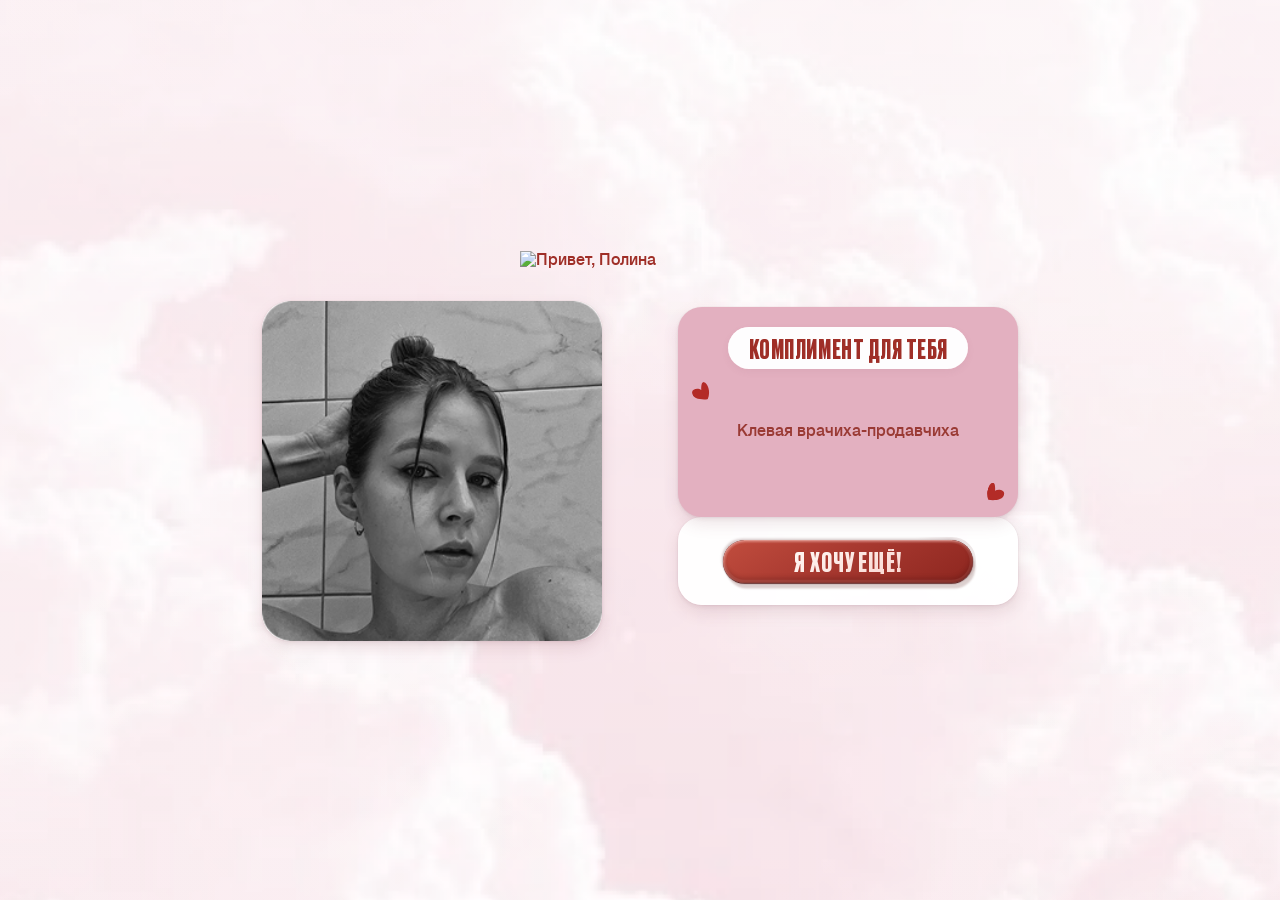
==== index.html @ 441b358d "Add files via upload" ====
<!DOCTYPE html>
<html lang="ru">
<head>
  <meta charset="UTF-8" />
  <meta name="viewport" content="width=device-width, initial-scale=1.0, viewport-fit=cover" />
  <meta name="description" content="Небольшой сайт с рандомными комплиментами и фото." />
  <title>Привет, Полина</title>
  <link rel="stylesheet" href="styles.css" />
</head>
<body>
  <main class="page">
    <div class="page-shell">
      <header class="page-header">
        <img class="logo" src="assets/images/logo.svg" alt="Привет, Полина" />
      </header>

      <section class="content-layout" aria-label="Фото и карточка с комплиментом">
        <figure class="photo-frame soft-shadow" id="photoFrame">
          <img id="mainPhoto" src="assets/images/photos/1.png" alt="Фото 1" />
        </figure>

        <section class="interaction-column">
          <div class="flip-card" aria-live="polite">
            <div class="flip-card-inner" id="flipCardInner">
              <article class="compliment-card soft-shadow flip-card-front">
                <div class="compliment-title-pill">КОМПЛИМЕНТ ДЛЯ ТЕБЯ</div>
                <img class="heart heart-left" src="assets/icons/ht1.svg" alt="" aria-hidden="true" />
                <div class="compliment-body">
                  <p class="compliment-text" id="complimentTextFront"></p>
                </div>
                <img class="heart heart-right" src="assets/icons/ht2.svg" alt="" aria-hidden="true" />
              </article>

              <article class="compliment-card soft-shadow flip-card-back" aria-hidden="true">
                <div class="compliment-title-pill">КОМПЛИМЕНТ ДЛЯ ТЕБЯ</div>
                <img class="heart heart-left" src="assets/icons/ht1.svg" alt="" aria-hidden="true" />
                <div class="compliment-body">
                  <p class="compliment-text" id="complimentTextBack"></p>
                </div>
                <img class="heart heart-right" src="assets/icons/ht2.svg" alt="" aria-hidden="true" />
              </article>
            </div>
          </div>

          <div class="button-frame soft-shadow">
            <button class="button" id="moreButton" type="button" aria-label="Показать новый комплимент и фото">
              <div class="button-outer">
                <div class="button-inner">
                  <span>Я ХОЧУ ЕЩЁ!</span>
                </div>
              </div>
            </button>
          </div>
        </section>
      </section>
    </div>
  </main>

  <script src="data/compliments.js"></script>
  <script src="data/photos.js"></script>
  <script src="script.js"></script>
</body>
</html>
---- styles.css ----
:root {
  --page-max-mobile: 402px;
  --content-width: 280px;
  --title-pill-width: 240px;
  --title-pill-height: 42px;
  --button-width: 240px;
  --button-height: 40px;

  --brand: #9f2e27;
  --brand-dark: #6d1917;
  --brand-deep: #4d0d10;
  --card-bg: #e3b0c0;
  --surface: rgba(255, 255, 255, 0.92);
  --text-main: #9f2e27;
  --text-body: #9a3a34;

  --radius-photo: 28px;
  --radius-card: 24px;
  --radius-pill: 999px;
  --radius-button-frame: 24px;

  --shadow-soft:
    0 0.45rem 1rem rgba(121, 61, 79, 0.13),
    0 0.12rem 0.35rem rgba(121, 61, 79, 0.08),
    0 0.02rem 0.12rem rgba(121, 61, 79, 0.12);

  --shadow-photo:
    0 0.85rem 1.8rem rgba(120, 83, 95, 0.17),
    0 0.24rem 0.5rem rgba(120, 83, 95, 0.08),
    0 0.05rem 0.12rem rgba(120, 83, 95, 0.08);

  --shadow-card:
    0 0.9rem 1.8rem rgba(145, 87, 100, 0.18),
    0 0.2rem 0.5rem rgba(145, 87, 100, 0.08),
    inset 0 0.08rem 0 rgba(255, 255, 255, 0.32);

  --shadow-frame:
    0 0.85rem 1.6rem rgba(145, 87, 100, 0.12),
    0 0.18rem 0.45rem rgba(145, 87, 100, 0.07);

  --font-display: "Druk Cyr", "Druk", Impact, "Arial Narrow Bold", sans-serif;
  --font-body:
    "Helvetica Neue Cyr", "Helvetica Neue", Helvetica, Arial, sans-serif;
}

@font-face {
  font-family: "Druk Cyr";
  src:
    url("assets/fonts/DrukCyr-Bold.woff2") format("woff2"),
    url("assets/fonts/DrukCyr-Bold.woff") format("woff");
  font-style: normal;
  font-weight: 700;
  font-display: swap;
}

@font-face {
  font-family: "Helvetica Neue Cyr";
  src:
    url("assets/fonts/HelveticaNeueCyr-Medium.woff2") format("woff2"),
    url("assets/fonts/HelveticaNeueCyr-Medium.woff") format("woff");
  font-style: normal;
  font-weight: 500;
  font-display: swap;
}

*,
*::before,
*::after {
  box-sizing: border-box;
}

html {
  min-height: 100%;
  scroll-behavior: smooth;
}

body {
  margin: 0;
  min-height: 100svh;
  font-family: var(--font-body);
  color: var(--text-main);
  background-color: #f6eff2;
  position: relative;
  overflow-x: hidden;
}

body::before {
  content: "";
  position: fixed;
  inset: 0;
  z-index: -2;
  background:
    linear-gradient(rgba(255, 255, 255, 0.18), rgba(255, 255, 255, 0.12)),
    url("assets/images/background/Back.png") center center / cover no-repeat;
  transform: scale(1.04);
}

body::after {
  content: "";
  position: fixed;
  inset: 0;
  z-index: -1;
  background: linear-gradient(
    to bottom,
    rgba(255, 255, 255, 0.16),
    rgba(255, 255, 255, 0.04)
  );
  pointer-events: none;
}

img {
  display: block;
  max-width: 100%;
}

figure {
  margin: 0;
}

button,
input,
textarea,
select {
  font: inherit;
}

.page {
  min-height: 100svh;
  padding: clamp(2rem, 8vh, 4.75rem) 1rem 2.75rem;
}

.page-shell {
  width: min(100%, calc(var(--page-max-mobile) + 2rem));
  margin: 0 auto;
}

.page-header {
  display: flex;
  justify-content: center;
  margin-bottom: 1.55rem;
}

.logo {
  width: min(100%, 200px);
  height: auto;
}

.content-layout {
  display: grid;
  justify-items: center;
  gap: 0;
}

.photo-frame {
  width: min(100%, var(--content-width));
  aspect-ratio: 1 / 1;
  margin: 0;
  border-radius: var(--radius-photo);
  overflow: hidden;
  box-shadow: var(--shadow-photo);
  background: rgba(255, 255, 255, 0.72);
  backdrop-filter: blur(2px);
  transition:
    transform 260ms ease,
    opacity 260ms ease,
    box-shadow 260ms ease;
}

.photo-frame img {
  width: 100%;
  height: 100%;
  object-fit: cover;
  transition:
    transform 360ms ease,
    filter 360ms ease,
    opacity 260ms ease;
}

.photo-frame.is-changing {
  transform: translateY(1px) scale(0.985);
}

.photo-frame.is-changing img {
  opacity: 0.55;
  filter: saturate(0.92);
  transform: scale(1.02);
}

.interaction-column {
  width: min(100%, var(--content-width));
  display: grid;
  gap: 0;
}

.flip-card {
  width: 100%;
  perspective: 1100px;
}

.flip-card-inner {
  position: relative;
  width: 100%;
  min-height: 188px;
  transform-style: preserve-3d;
  transition: transform 0.8s cubic-bezier(0.2, 0.68, 0.2, 1);
}

.flip-card-inner.is-flipping {
  transform: rotateY(180deg);
}

.flip-card-inner.no-transition {
  transition: none;
}

.compliment-card {
  position: absolute;
  inset: 0;
  min-height: 188px;
  width: 100%;
  border-radius: var(--radius-card);
  padding: 1.1rem 1rem 1rem;
  background: var(--card-bg);
  box-shadow: var(--shadow-card);
  display: grid;
  justify-items: center;
  align-content: start;
  -webkit-backface-visibility: hidden;
  backface-visibility: hidden;
  overflow: hidden;
}

.flip-card-back {
  transform: rotateY(180deg);
}

.compliment-title-pill {
  width: min(100%, var(--title-pill-width));
  min-height: var(--title-pill-height);
  border-radius: var(--radius-pill);
  background: rgba(255, 255, 255, 0.98);
  color: var(--brand);
  display: grid;
  place-items: center;
  text-align: center;
  font-family: var(--font-display);
  font-size: clamp(1.15rem, 5.6vw, 1.68rem);
  line-height: 0.95;
  letter-spacing: 0.02em;
  padding: 0.5rem 1rem;
  box-shadow:
    0 0.18rem 0.45rem rgba(136, 88, 101, 0.08),
    inset 0 0.06rem 0 rgba(255, 255, 255, 0.7);
}

.compliment-body {
  width: 100%;
  min-height: 96px;
  display: grid;
  place-items: center;
  padding: 1.45rem 1rem 0.8rem;
}

.compliment-text {
  margin: 0;
  width: min(100%, 220px);
  color: var(--text-body);
  font-family: var(--font-body);
  font-size: clamp(0.9rem, 3.8vw, 0.95rem);
  font-weight: 500;
  line-height: 1.08;
  text-align: center;
  white-space: pre-line;
  text-wrap: balance;
}

.heart {
  position: absolute;
  width: 18px;
  height: 18px;
}

.heart-left {
  left: 0.85rem;
  top: 4.75rem;
  transform: rotate(-14deg);
}

.heart-right {
  right: 0.85rem;
  bottom: 0.95rem;
  transform: rotate(16deg);
}

.button-frame {
  width: 100%;
  min-height: 80px;
  border-radius: var(--radius-button-frame);
  background: rgba(255, 255, 255, 0.95);
  box-shadow: var(--shadow-frame);
  padding: 1.25rem 1.15rem;
  display: grid;
  place-items: center;
}

.soft-shadow {
  box-shadow: var(--shadow-soft);
}

.button {
  all: unset;
  cursor: pointer;
  -webkit-tap-highlight-color: rgba(0, 0, 0, 0);
  position: relative;
  border-radius: 100em;
  width: min(100%, var(--button-width));
  display: block;
  background-color: rgba(122, 28, 24, 0.9);
  box-shadow:
    -0.15em -0.15em 0.15em -0.075em rgba(73, 16, 17, 0.22),
    0.04em 0.04em 0.07em 0 rgba(73, 16, 17, 0.12);
}

.button::after {
  content: "";
  position: absolute;
  z-index: 0;
  width: calc(100% + 0.3em);
  height: calc(100% + 0.3em);
  top: -0.15em;
  left: -0.15em;
  border-radius: inherit;
  background: linear-gradient(-135deg, rgba(84, 21, 21, 0.5), transparent 20%);
  filter: blur(0.012em);
  opacity: 0.28;
  mix-blend-mode: multiply;
}

.button .button-outer {
  position: relative;
  z-index: 1;
  border-radius: inherit;
  transition: box-shadow 180ms ease;
  will-change: box-shadow;
  box-shadow:
    0 0.06em 0.06em -0.01em rgba(80, 18, 17, 1),
    0 0.012em 0.012em -0.01em rgba(80, 18, 17, 0.55),
    0.16em 0.36em 0.13em -0.01em rgba(80, 18, 17, 0.2);
}

.button:active .button-outer {
  box-shadow:
    0 0 0 0 rgba(80, 18, 17, 1),
    0 0 0 0 rgba(80, 18, 17, 0.55),
    0 0 0 0 rgba(80, 18, 17, 0.22);
}

.button-inner {
  position: relative;
  z-index: 1;
  border-radius: inherit;
  min-height: var(--button-height);
  padding: 0.58rem 1.35rem;
  display: grid;
  place-items: center;
  background-image: linear-gradient(
    148deg,
    #c14d3e 0%,
    #a83930 45%,
    #8d261f 100%
  );
  transition:
    box-shadow 180ms ease,
    clip-path 180ms ease,
    transform 180ms ease;
  will-change: box-shadow, clip-path, transform;
  overflow: clip;
  clip-path: inset(0 0 0 0 round 100em);
  box-shadow:
    0 0 0 0 inset rgba(51, 11, 11, 0.09),
    -0.05em -0.05em 0.05em 0 inset rgba(51, 11, 11, 0.24),
    0 0 0 0 inset rgba(51, 11, 11, 0.1),
    0 0 0.05em 0.2em inset rgba(255, 199, 188, 0.12),
    0.025em 0.06em 0.13em 0 inset rgba(255, 217, 210, 0.65),
    0.12em 0.12em 0.12em inset rgba(255, 156, 147, 0.12),
    -0.075em -0.25em 0.25em 0.1em inset rgba(64, 11, 11, 0.24);
}

.button:active .button-inner {
  transform: scale(0.968);
  clip-path: inset(
    clamp(1px, 0.075em, 3px) clamp(1px, 0.075em, 3px) clamp(1px, 0.075em, 3px)
      clamp(1px, 0.075em, 3px) round 100em
  );
  box-shadow:
    0.13em 0.2em 0.08em 0 inset rgba(62, 11, 11, 0.84),
    -0.03em -0.03em 0.05em 0.025em inset rgba(62, 11, 11, 0.55),
    0.3em 0.3em 0.24em 0 inset rgba(62, 11, 11, 0.45),
    0 0 0.05em 0.5em inset rgba(255, 139, 124, 0.09),
    0 0 0 0 inset rgba(255, 221, 215, 0.65),
    0.12em 0.12em 0.12em inset rgba(255, 165, 156, 0.14),
    -0.075em -0.12em 0.2em 0.1em inset rgba(64, 11, 11, 0.24);
}

.button .button-inner span {
  position: relative;
  z-index: 4;
  font-family: var(--font-display);
  font-size: clamp(1.15rem, 5.4vw, 1.72rem);
  letter-spacing: 0.03em;
  line-height: 0.9;
  font-weight: 700;
  text-transform: uppercase;
  color: transparent;
  background-image: linear-gradient(
    148deg,
    rgba(255, 248, 245, 1),
    rgba(255, 226, 220, 0.94)
  );
  -webkit-background-clip: text;
  background-clip: text;
  display: block;
  text-align: center;
  -webkit-user-select: none;
  user-select: none;
  transition: transform 180ms ease;
  white-space: nowrap;
}

.button:active .button-inner span {
  transform: scale(0.968);
}

@media (min-width: 768px) {
  .page {
    padding-inline: 1.5rem;
  }
}

@media (min-width: 960px) {
  .page {
    display: grid;
    place-items: center;
    padding: 2.5rem 1.75rem 3rem;
  }

  .page-shell {
    width: min(100%, 1120px);
  }

  .page-header {
    margin-bottom: 2rem;
  }

  .logo {
    width: 240px;
  }

  .content-layout {
    grid-template-columns: minmax(280px, 340px) minmax(280px, 340px);
    align-items: start;
    justify-content: center;
    gap: clamp(2rem, 6vw, 5rem);
  }

  .photo-frame {
    width: min(100%, 340px);
  }

  .interaction-column {
    width: min(100%, 340px);
    padding-top: 0.4rem;
  }

  .flip-card-inner {
    min-height: 210px;
  }

  .compliment-card {
    min-height: 210px;
    padding-top: 1.25rem;
  }

  .compliment-body {
    min-height: 114px;
  }

  .compliment-text {
    width: min(100%, 245px);
    font-size: 1rem;
  }

  .button-frame {
    min-height: 88px;
    padding: 1.4rem 1.35rem;
  }

  .button {
    width: min(100%, 250px);
  }
}

@media (prefers-reduced-motion: reduce) {
  html {
    scroll-behavior: auto;
  }

  .flip-card-inner,
  .photo-frame,
  .photo-frame img,
  .button .button-outer,
  .button-inner,
  .button .button-inner span {
    transition-duration: 0.01ms !important;
    animation-duration: 0.01ms !important;
  }
}
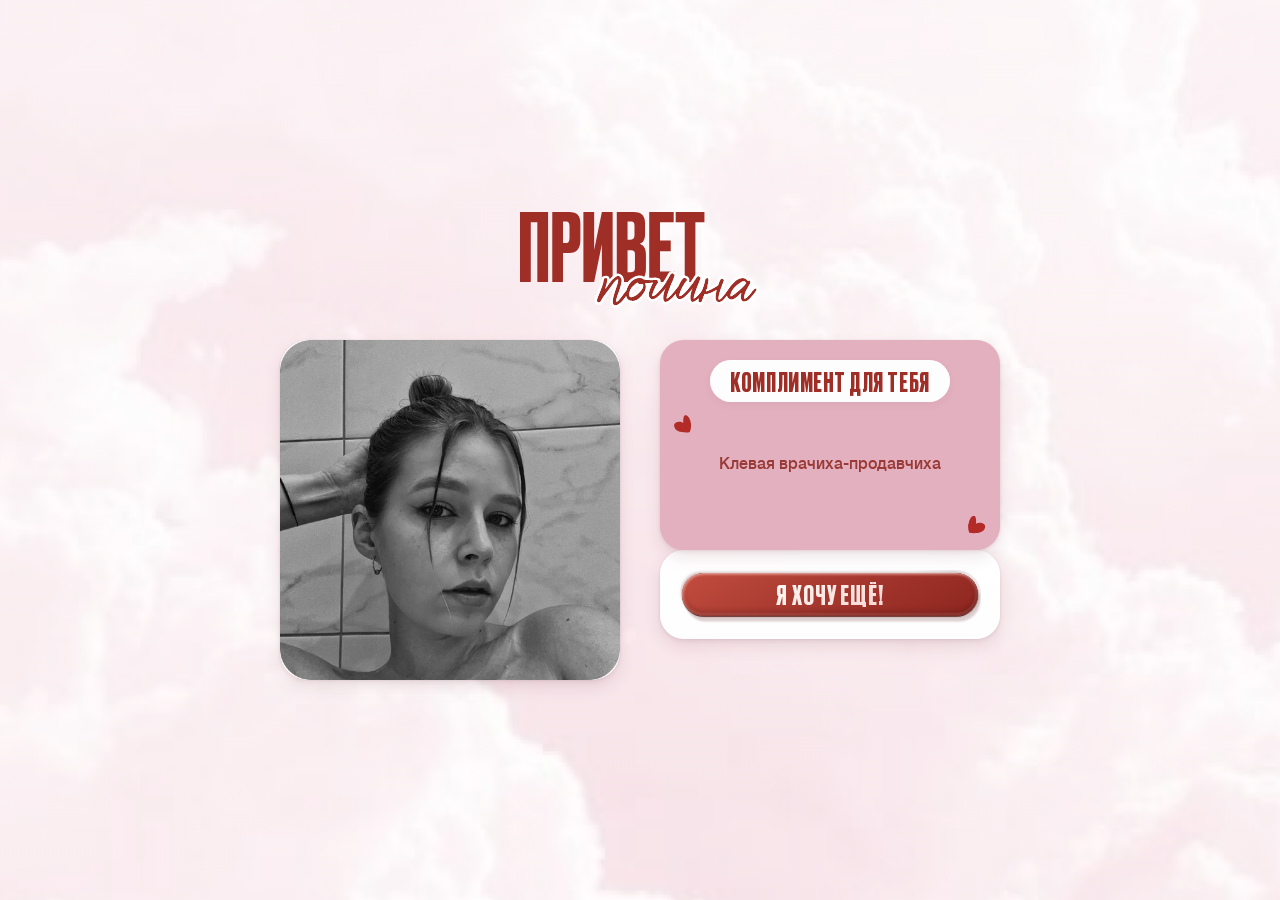
==== commit 3d84d68c: "Improve mobile tap reliability, photo transition, and desktop balance" ====
--- a/index.html
+++ b/index.html
@@ -11,12 +11,13 @@
   <main class="page">
     <div class="page-shell">
       <header class="page-header">
-        <img class="logo" src="assets/images/logo.svg" alt="Привет, Полина" />
+        <img class="logo" src="logo.svg" alt="Привет, Полина" />
       </header>
 
       <section class="content-layout" aria-label="Фото и карточка с комплиментом">
         <figure class="photo-frame soft-shadow" id="photoFrame">
-          <img id="mainPhoto" src="assets/images/photos/1.png" alt="Фото 1" />
+          <img class="photo-image is-active" id="mainPhoto" src="assets/images/photos/1.png" alt="Фото 1" />
+          <img class="photo-image" id="nextPhoto" src="assets/images/photos/1.png" alt="" aria-hidden="true" />
         </figure>
 
         <section class="interaction-column">
--- a/styles.css
+++ b/styles.css
@@ -155,45 +155,42 @@
   width: min(100%, var(--content-width));
   aspect-ratio: 1 / 1;
   margin: 0;
+  position: relative;
   border-radius: var(--radius-photo);
   overflow: hidden;
   box-shadow: var(--shadow-photo);
   background: rgba(255, 255, 255, 0.72);
-  backdrop-filter: blur(2px);
-  transition:
-    transform 260ms ease,
-    opacity 260ms ease,
-    box-shadow 260ms ease;
-}
-
-.photo-frame img {
+  transition: opacity 220ms ease;
+}
+
+.photo-image {
+  position: absolute;
+  inset: 0;
   width: 100%;
   height: 100%;
   object-fit: cover;
-  transition:
-    transform 360ms ease,
-    filter 360ms ease,
-    opacity 260ms ease;
+  opacity: 0;
+  transition: opacity 220ms ease;
+}
+
+.photo-image.is-active {
+  opacity: 1;
 }
 
 .photo-frame.is-changing {
-  transform: translateY(1px) scale(0.985);
-}
-
-.photo-frame.is-changing img {
-  opacity: 0.55;
-  filter: saturate(0.92);
-  transform: scale(1.02);
+  opacity: 0.99;
 }
 
 .interaction-column {
   width: min(100%, var(--content-width));
   display: grid;
+  grid-template-rows: auto auto;
   gap: 0;
 }
 
 .flip-card {
   width: 100%;
+  margin: 0;
   perspective: 1100px;
 }
 
@@ -311,6 +308,7 @@
   all: unset;
   cursor: pointer;
   -webkit-tap-highlight-color: rgba(0, 0, 0, 0);
+  touch-action: manipulation;
   position: relative;
   border-radius: 100em;
   width: min(100%, var(--button-width));
@@ -321,6 +319,10 @@
     0.04em 0.04em 0.07em 0 rgba(73, 16, 17, 0.12);
 }
 
+
+.button:disabled {
+  cursor: default;
+}
 .button::after {
   content: "";
   position: absolute;
@@ -341,14 +343,14 @@
   z-index: 1;
   border-radius: inherit;
   transition: box-shadow 180ms ease;
-  will-change: box-shadow;
   box-shadow:
     0 0.06em 0.06em -0.01em rgba(80, 18, 17, 1),
     0 0.012em 0.012em -0.01em rgba(80, 18, 17, 0.55),
     0.16em 0.36em 0.13em -0.01em rgba(80, 18, 17, 0.2);
 }
 
-.button:active .button-outer {
+.button:active .button-outer,
+.button.is-pressed .button-outer {
   box-shadow:
     0 0 0 0 rgba(80, 18, 17, 1),
     0 0 0 0 rgba(80, 18, 17, 0.55),
@@ -373,7 +375,6 @@
     box-shadow 180ms ease,
     clip-path 180ms ease,
     transform 180ms ease;
-  will-change: box-shadow, clip-path, transform;
   overflow: clip;
   clip-path: inset(0 0 0 0 round 100em);
   box-shadow:
@@ -386,7 +387,8 @@
     -0.075em -0.25em 0.25em 0.1em inset rgba(64, 11, 11, 0.24);
 }
 
-.button:active .button-inner {
+.button:active .button-inner,
+.button.is-pressed .button-inner {
   transform: scale(0.968);
   clip-path: inset(
     clamp(1px, 0.075em, 3px) clamp(1px, 0.075em, 3px) clamp(1px, 0.075em, 3px)
@@ -427,7 +429,8 @@
   white-space: nowrap;
 }
 
-.button:active .button-inner span {
+.button:active .button-inner span,
+.button.is-pressed .button-inner span {
   transform: scale(0.968);
 }
 
@@ -457,19 +460,22 @@
   }
 
   .content-layout {
-    grid-template-columns: minmax(280px, 340px) minmax(280px, 340px);
+    grid-template-columns: minmax(300px, 340px) minmax(300px, 340px);
     align-items: start;
     justify-content: center;
-    gap: clamp(2rem, 6vw, 5rem);
+    gap: clamp(1.5rem, 4vw, 2.5rem);
+    width: min(100%, 860px);
+    margin: 0 auto;
   }
 
   .photo-frame {
-    width: min(100%, 340px);
+    width: 100%;
+    max-width: 340px;
   }
 
   .interaction-column {
-    width: min(100%, 340px);
-    padding-top: 0.4rem;
+    width: 100%;
+    max-width: 340px;
   }
 
   .flip-card-inner {
@@ -496,7 +502,8 @@
   }
 
   .button {
-    width: min(100%, 250px);
+    width: 100%;
+    max-width: none;
   }
 }
 
@@ -507,7 +514,7 @@
 
   .flip-card-inner,
   .photo-frame,
-  .photo-frame img,
+  .photo-image,
   .button .button-outer,
   .button-inner,
   .button .button-inner span {
